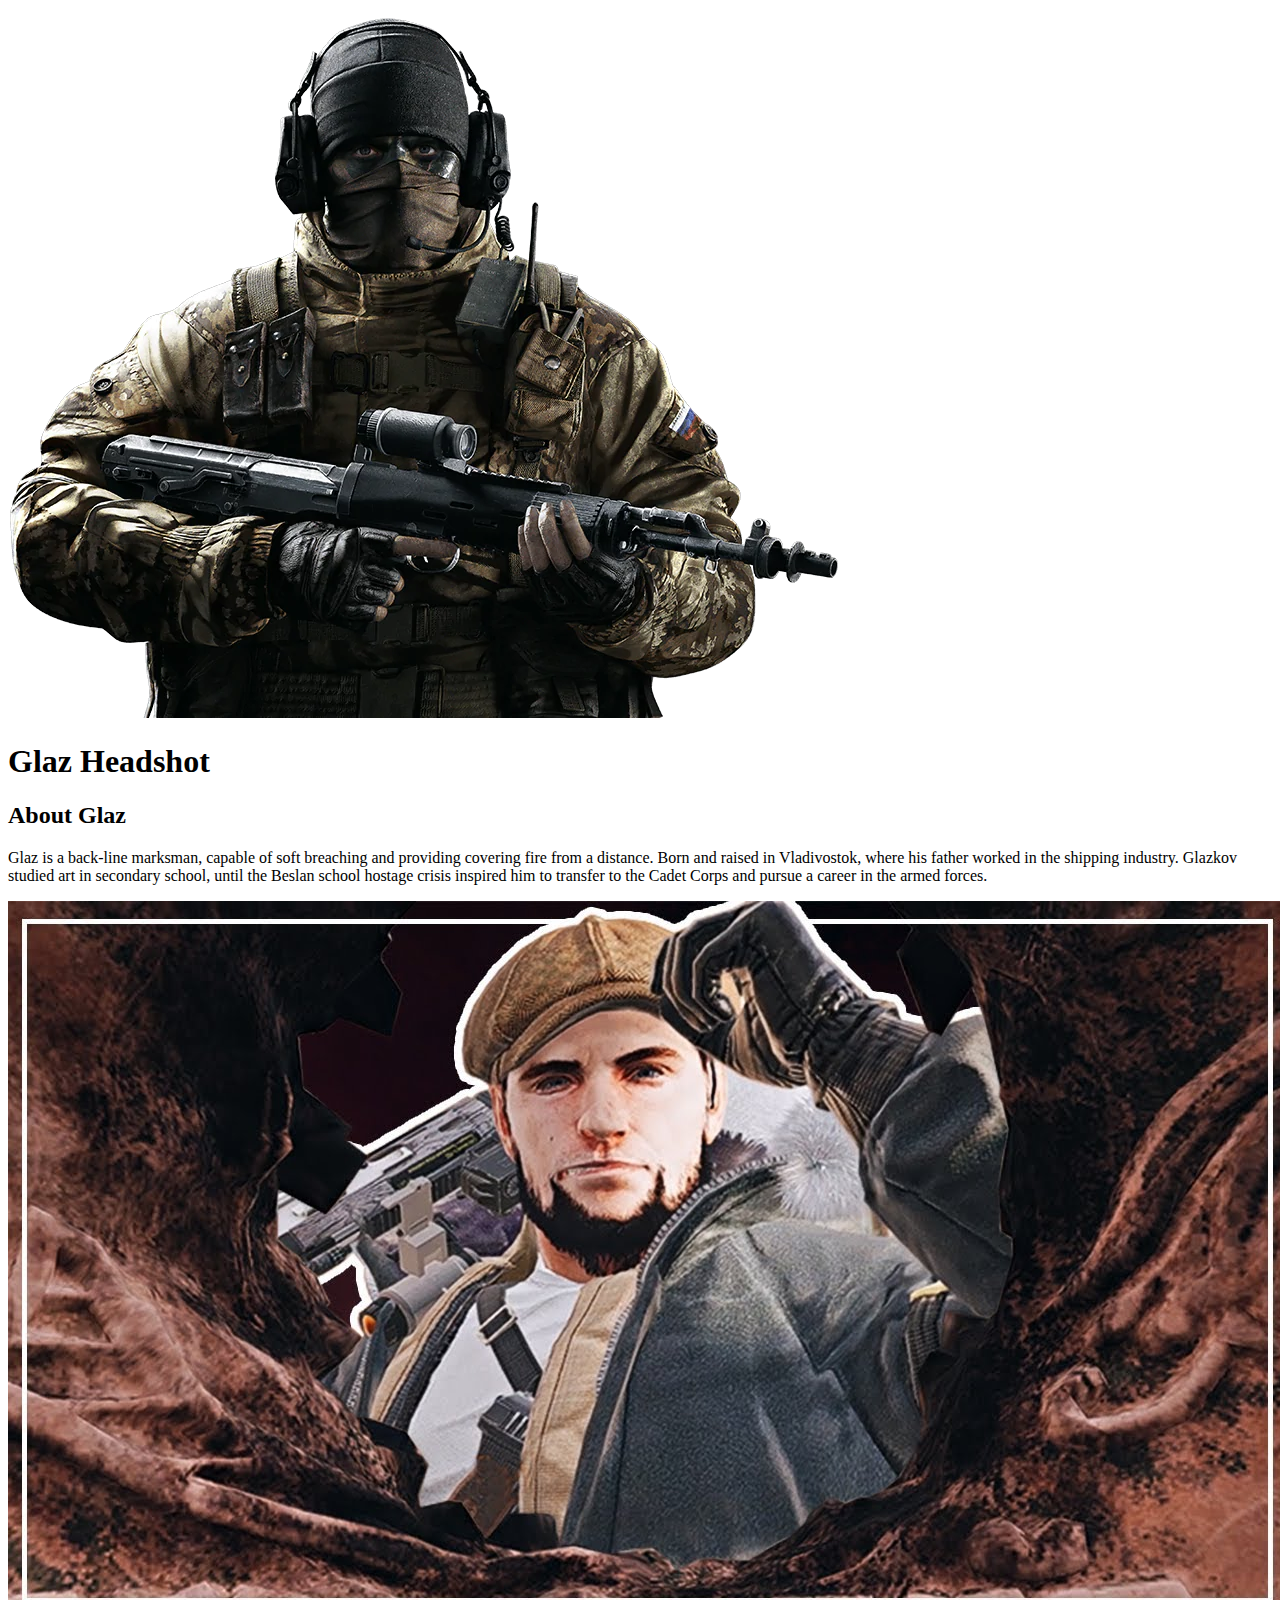
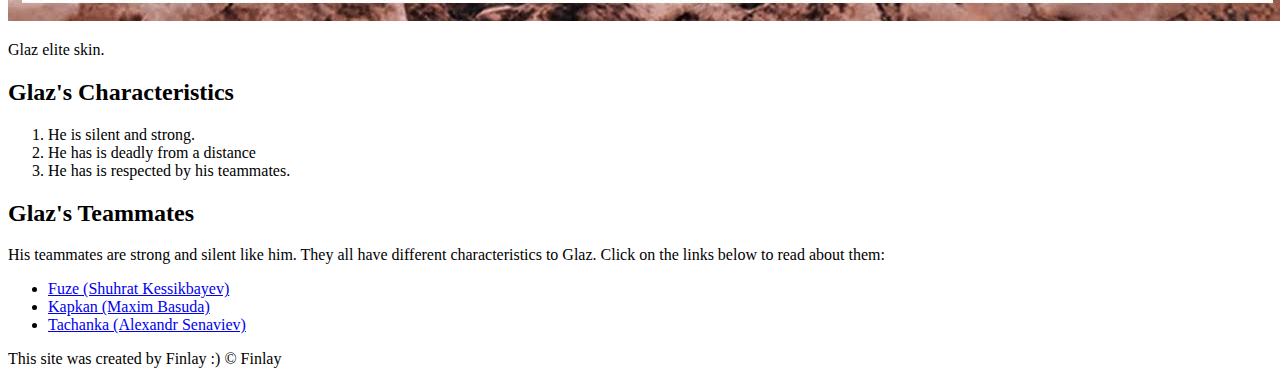
==== index.html @ 75a2dca6 "Added our character index.html and a few images" ====
<!DOCTYPE html>
<html>
<head>
	<title>GLAZ (Timur Glazkov)</title>
	<link rel="icon" href="img/glazheadshot.jpeg.jpeg">
</head>
<body>
    <!-- header element -->
	<header>
		<img src="img/glazheadshot.jpeg.jpeg">
		<h1>Glaz Headshot</h1>
	</header>

	<!-- main element -->
	<main>
		<h2>About Glaz</h2>
		<p>Glaz is a back-line marksman, capable of soft breaching and providing covering fire from a distance. Born and raised in Vladivostok, where his father worked in the shipping industry. Glazkov studied art in secondary school, until the Beslan school hostage crisis inspired him to transfer to the Cadet Corps and pursue a career in the armed forces.</p>
		<img src="img/glazelite.jpeg.jpg">
        <p>Glaz elite skin.</p>
        <!-- Characteristics -->
        
        <h2>Glaz's Characteristics</h2>
        <ol>
        	<li>He is silent and strong.</li>
        	<li>He has is deadly from a distance</li>
        	<li>He has is respected by his teammates.</li>
        </ol>
        
        <!-- Friends -->
        <h2>Glaz's Teammates</h2>
        <p>His teammates are strong and silent like him. They all have different characteristics to Glaz. Click on the links below to read about them:</p>
        <ul>
        	<li><a target="_blank" href="https://rainbow6.ubisoft.com/siege/en-gb/game-info/operators/fuze/index.aspx">Fuze (Shuhrat Kessikbayev)</a></li>
        	<li><a target="_blank" href="https://rainbow6.ubisoft.com/siege/en-gb/game-info/operators/kapkan/index.aspx">Kapkan (Maxim Basuda)</a></li>
        	<li><a target="_blank" href="https://rainbow6.ubisoft.com/siege/en-gb/game-info/operators/tachanka/index.aspx">Tachanka (Alexandr Senaviev)</a></li>
        </ul>		

	</main>

	<!-- Footer element -->
	<footer>
		<p>This site was created by Finlay :) &copy; Finlay</p>
	</footer>

</body>
</html>
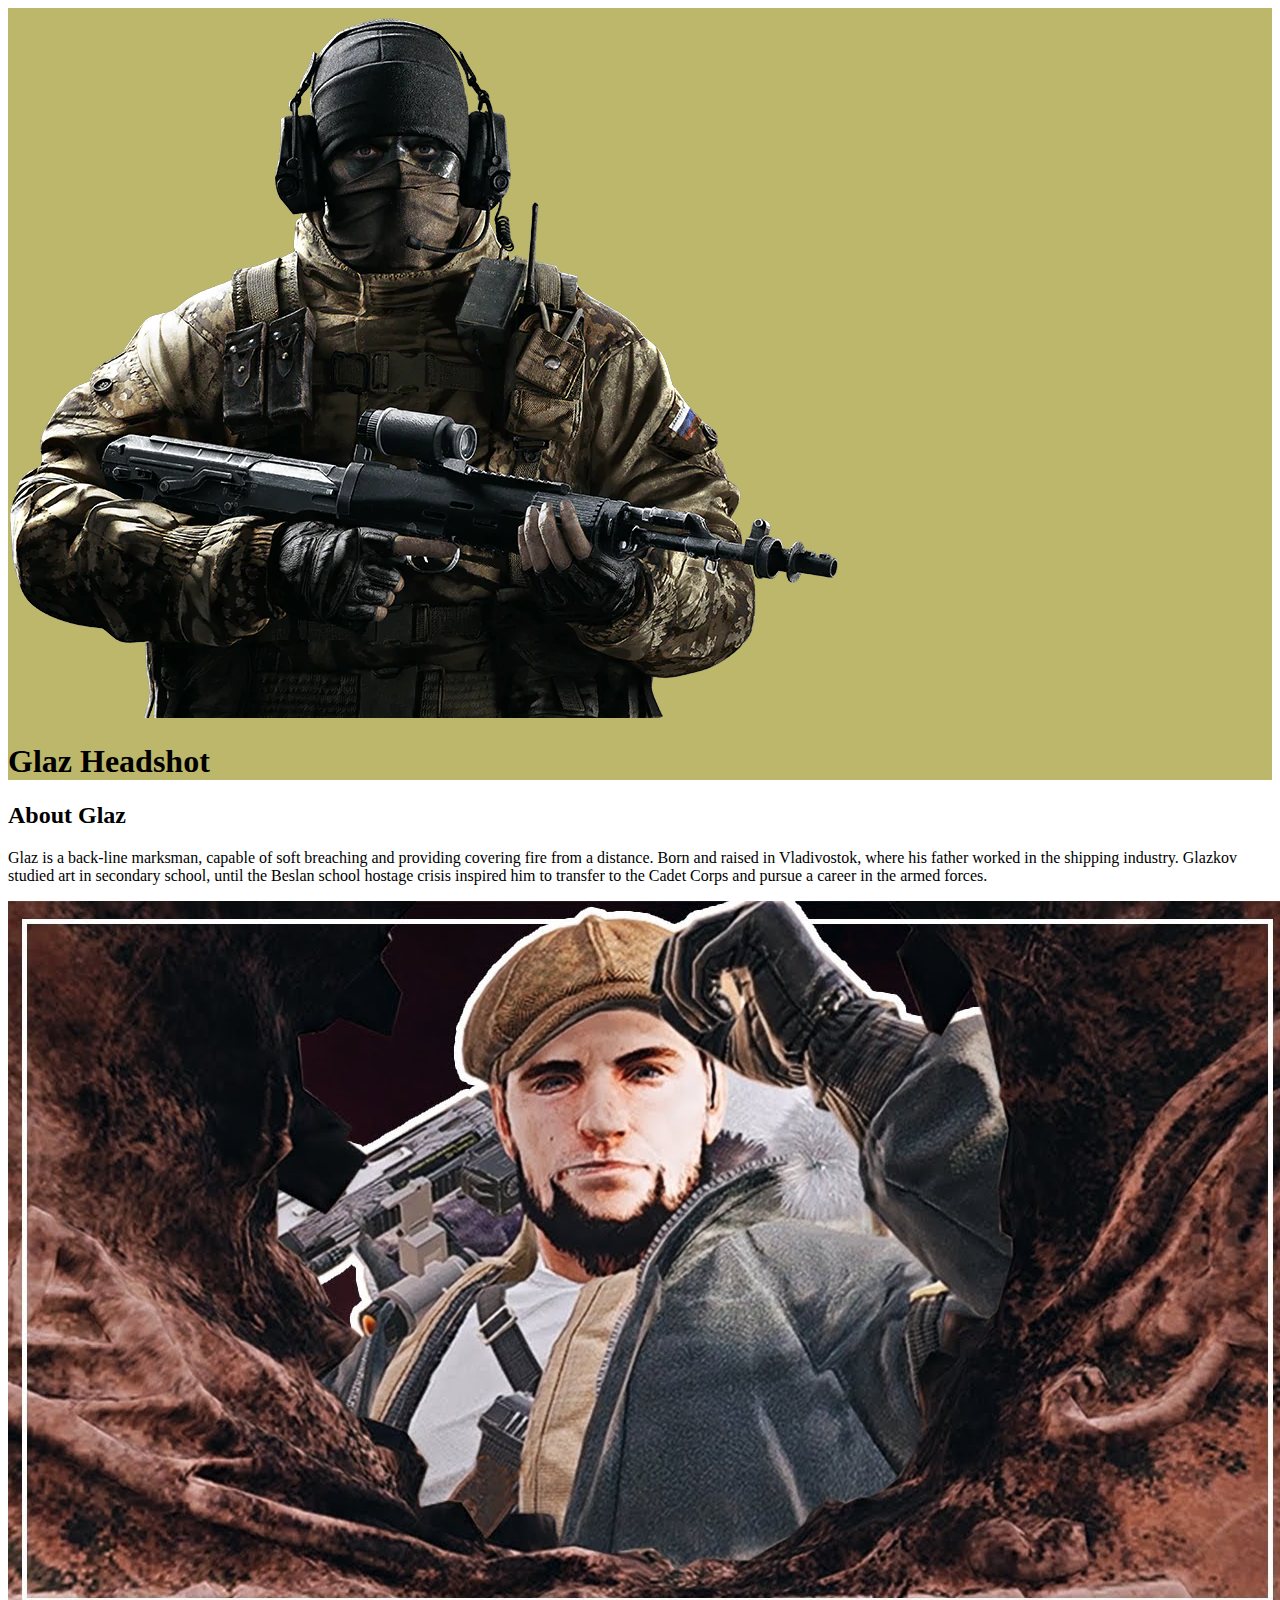
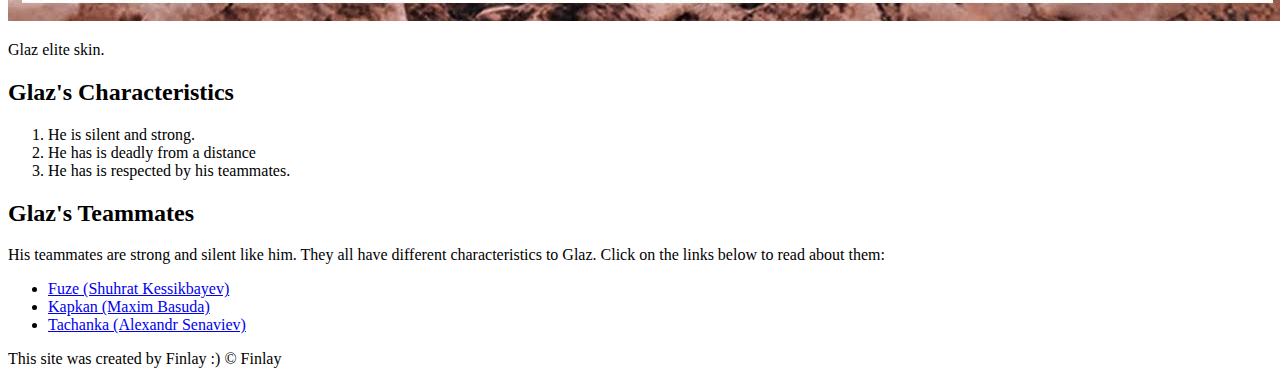
==== commit 2d0b3caf: "Update index.html" ====
--- a/index.html
+++ b/index.html
@@ -5,8 +5,9 @@
 	<link rel="icon" href="img/glazheadshot.jpeg.jpeg">
 </head>
 <body>
+    
     <!-- header element -->
-	<header>
+	<header style="background-color: darkkhaki;">
 		<img src="img/glazheadshot.jpeg.jpeg">
 		<h1>Glaz Headshot</h1>
 	</header>
